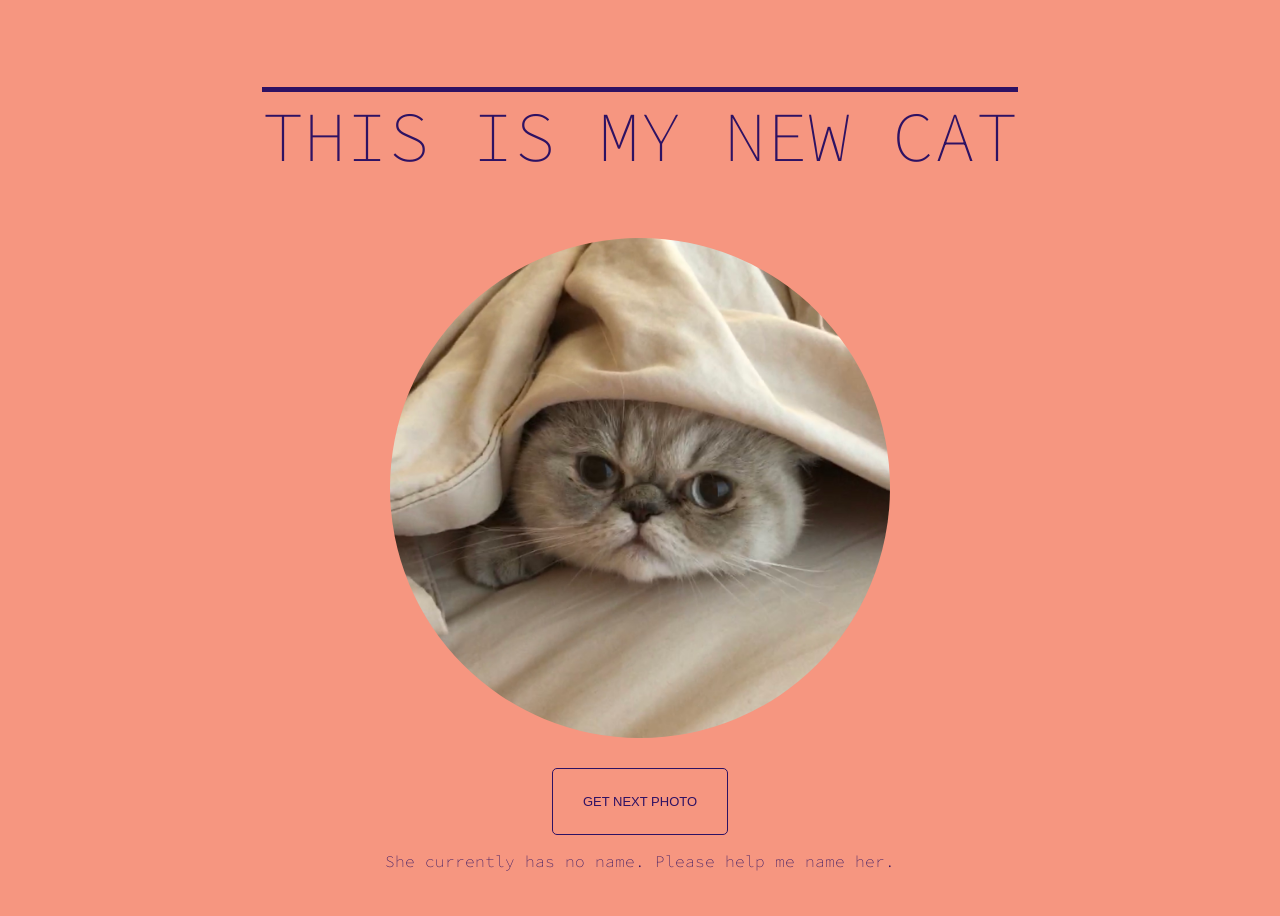
==== index.html @ f6338b4c "removed initial scale" ====
<!DOCTYPE html>
<lang="en-US">

  <head>
    <meta name="viewport" content="width=device-width">
    <title>My cat</title>
    <link rel="stylesheet" type="text/css" href="app.css" />
  </head>

  <body>
    <section id="container">
      <h1 title="My Cat Website">This Is My New Cat</h1>
      <img src="imgs/kitty_bed.jpg" />
      <button>Get Next photo</button>
      <p>She currently has no name. Please help me name her.</p>
    </section>
    <script type="text/javascript" src="app.js">
    </script>
  </body>

  </html>
---- app.css ----
/*Write your CSS in here*/
@import url("https://fonts.googleapis.com/css?family=Source+Code+Pro:200&display=swap");

button::-moz-focus-inner {
	border: 0;
}

button:focus {
	outline: 0;
}

h1 {
	font-weight: 200;
	font-size: 70px;
	text-transform: uppercase;
	border-top: 5px solid;
}

body {
	background-color: #f69680;
	color: #2e1263;
	font-family: "Source Code Pro", monospace;
	text-rendering: optimizeLegibility;
	-webkit-font-smoothing: subpixel-antialiased;
	font-synthesis: subpixel-antialiased;
	font-weight: 200;
}

img {
	border-radius: 50%;
	height: 500px;
}

#container {
	display: flex;
	flex-direction: column;
	align-items: center;
	justify-content: center;
	height: 100vh;
}

button {
	font-size: 13px;
	background-color: #f69680;
	border: 1px solid;
	color: #2e1263;
	padding: 25px 30px;
	text-align: center;
	text-decoration: none;
	text-transform: uppercase;
	display: inline-block;
	margin: 30px auto 0;
	cursor: pointer;
	border-radius: 5px;
}

button:hover {
	transition: 0.05s;
	background-color: #2e1263;
	color: #f69680;
	font-weight: bold;
}
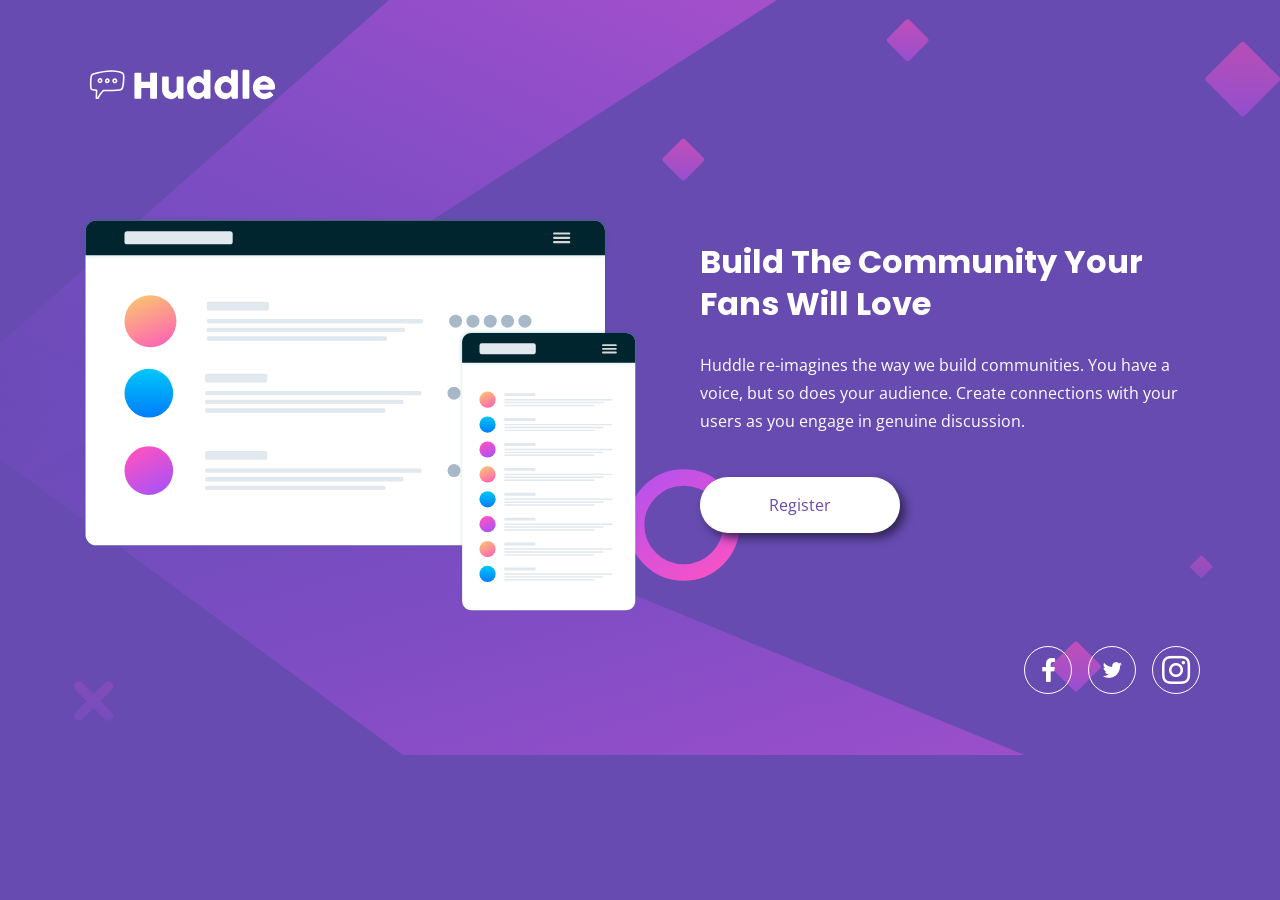
==== commit 866fec8b: "Changed everything." ====
--- a/index.html
+++ b/index.html
@@ -1,21 +1,51 @@
 <!DOCTYPE html>
-<lang="en-US">
+<html lang="en">
 
-  <head>
-    <meta name="viewport" content="width=device-width">
-    <title>My cat</title>
-    <link rel="stylesheet" type="text/css" href="app.css" />
-  </head>
+<head>
+    <meta charset="UTF-8">
+    <meta name="viewport" content="width=device-width, initial-scale=1.0">
+    <meta http-equiv="X-UA-Compatible" content="ie=edge">
+    <link rel="icon" type="img/png" sizes="32x32" href="./img/favicon-32x32.png">
+    <title>Frontend Mentor | Huddle landing page with single introductory section</title>
+    <!-- Custom CSS -->
+    <link rel="stylesheet" href="./css/style.css" type="text/css">
+    <!-- Font Awesome CSS -->
+    <link rel="stylesheet" href="./css/all.css" type="text/css">
+    <link href="https://fonts.googleapis.com/css?family=Open+Sans|Poppins:400,700&display=swap" rel="stylesheet">
+</head>
 
-  <body>
-    <section id="container">
-      <h1 title="My Cat Website">This Is My New Cat</h1>
-      <img src="imgs/kitty_bed.jpg" />
-      <button>Get Next photo</button>
-      <p>She currently has no name. Please help me name her.</p>
-    </section>
-    <script type="text/javascript" src="app.js">
-    </script>
-  </body>
+<body>
+    <header>
+        <img src="./img/logo.svg" alt="Huddle">
+    </header>
 
-  </html>+    <main>
+        <section class="heroImage">
+            <img src="./img/illustration-mockups.svg">
+        </section>
+        <section class="heroText">
+            <h1>Build The Community Your Fans Will Love</h1>
+            <p>
+                Huddle re-imagines the way we build communities. You have a voice, but so does your audience.
+                Create connections with your users as you engage in genuine discussion.
+            </p>
+
+            <a href="#" class="cta">Register</a>
+        </section>
+
+    </main>
+
+    <footer>
+        <a href="#">
+            <i class="fab fa-facebook-f"></i>
+        </a>
+        <a href="#">
+            <i class="fab fa-twitter"></i>
+        </a>
+        <a href="#">
+            <i class="fab fa-instagram"></i>
+        </a>
+    </footer>
+</body>
+
+</html>
--- a/css/style.css
+++ b/css/style.css
@@ -0,0 +1,195 @@
+*,
+*:before,
+*:after {
+  -webkit-box-sizing: border-box;
+          box-sizing: border-box;
+}
+
+body,
+html {
+  margin: 0;
+  padding: 0;
+}
+
+body {
+  line-height: 1.4;
+  font-family: "Open Sans", sans-serif;
+  font-size: 16px;
+}
+
+a,
+a:visited {
+  text-decoration: none;
+}
+
+header {
+  margin-bottom: 50px;
+}
+
+@media screen and (min-width: 1024px) {
+  header {
+    margin-bottom: 100px;
+  }
+}
+
+header > img {
+  width: 150px;
+}
+
+@media screen and (min-width: 1024px) {
+  header > img {
+    width: 200px;
+  }
+}
+
+footer {
+  display: -webkit-box;
+  display: -ms-flexbox;
+  display: flex;
+  -webkit-box-pack: center;
+      -ms-flex-pack: center;
+          justify-content: center;
+}
+
+@media screen and (min-width: 1024px) {
+  footer {
+    -webkit-box-pack: end;
+        -ms-flex-pack: end;
+            justify-content: flex-end;
+  }
+}
+
+footer > a {
+  margin-right: 16px;
+  color: white;
+  font-size: larger;
+}
+
+footer > a:first-child {
+  font-size: x-large;
+}
+
+footer > a:last-child {
+  margin-right: 0;
+  font-size: xx-large;
+}
+
+footer i.fab {
+  display: -webkit-box;
+  display: -ms-flexbox;
+  display: flex;
+  -webkit-box-pack: center;
+      -ms-flex-pack: center;
+          justify-content: center;
+  -webkit-box-align: center;
+      -ms-flex-align: center;
+          align-items: center;
+  border: 1px solid white;
+  border-radius: 50%;
+  width: 48px;
+  height: 48px;
+}
+
+body {
+  padding: 40px 40px 40px;
+  background-color: #674bb1;
+  background-image: url(../img/bg-mobile.svg);
+  background-size: cover;
+  background-repeat: no-repeat;
+  background-position: center center;
+  color: #ffffff;
+}
+
+@media screen and (min-width: 640px) {
+  body {
+    background-image: url(../img/bg-desktop.svg);
+    padding: 60px 80px 40px;
+  }
+}
+
+main {
+  margin-bottom: 60px;
+}
+
+@media screen and (min-width: 1024px) {
+  main {
+    margin-bottom: 26px;
+    display: -ms-grid;
+    display: grid;
+    -ms-grid-columns: (minmax(250px, 1fr))[auto-fit];
+        grid-template-columns: repeat(auto-fit, minmax(250px, 1fr));
+  }
+}
+
+.heroImage {
+  margin-bottom: 70px;
+}
+
+@media screen and (min-width: 1024px) {
+  .heroImage {
+    margin-bottom: 0;
+  }
+}
+
+.heroImage img {
+  width: 100%;
+}
+
+.heroText {
+  line-height: 1.75;
+  text-align: center;
+}
+
+@media screen and (min-width: 1024px) {
+  .heroText {
+    padding-left: 60px;
+    text-align: left;
+  }
+}
+
+h1 {
+  font-family: "Poppins", sans-serif;
+  font-size: 22px;
+  font-weight: 700;
+  line-height: 1.5;
+}
+
+@media screen and (min-width: 1024px) {
+  h1 {
+    font-size: 32px;
+    line-height: 1.3;
+  }
+}
+
+a.cta {
+  display: inline-block;
+  position: relative;
+  min-width: 200px;
+  margin-top: 26px;
+  padding: 20px;
+  background: white;
+  color: #674bb1;
+  line-height: 1;
+  text-align: center;
+  border-radius: 40px;
+  -webkit-box-shadow: 5px 5px 10px #332557;
+          box-shadow: 5px 5px 10px #332557;
+  -webkit-transform: translateY(0px);
+          transform: translateY(0px);
+  -webkit-transition: all 100ms ease-in-out;
+  transition: all 100ms ease-in-out;
+}
+
+@media screen and (min-width: 1024px) {
+  a.cta {
+    padding: 20px 66px;
+  }
+}
+
+a.cta:hover {
+  -webkit-transform: translateY(5px);
+          transform: translateY(5px);
+  -webkit-box-shadow: none;
+          box-shadow: none;
+}
+/*# sourceMappingURL=style.css.map */
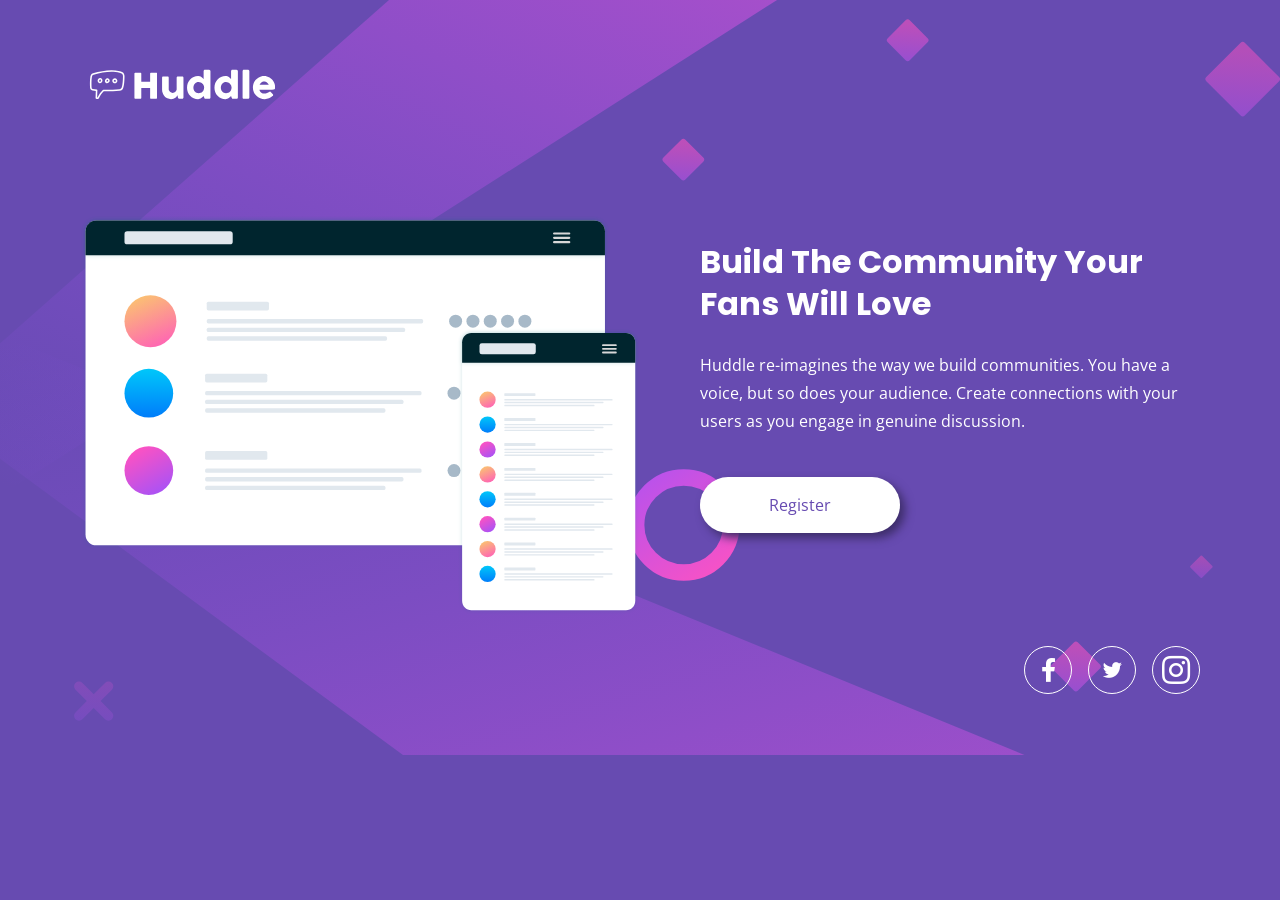
==== commit 51b50194: "Removed anchor links." ====
--- a/index.html
+++ b/index.html
@@ -30,19 +30,19 @@
                 Create connections with your users as you engage in genuine discussion.
             </p>
 
-            <a href="#" class="cta">Register</a>
+            <a class="cta">Register</a>
         </section>
 
     </main>
 
     <footer>
-        <a href="#">
+        <a>
             <i class="fab fa-facebook-f"></i>
         </a>
-        <a href="#">
+        <a>
             <i class="fab fa-twitter"></i>
         </a>
-        <a href="#">
+        <a>
             <i class="fab fa-instagram"></i>
         </a>
     </footer>
--- a/css/style.css
+++ b/css/style.css
@@ -20,6 +20,7 @@
 a,
 a:visited {
   text-decoration: none;
+  cursor: pointer;
 }
 
 header {
@@ -172,12 +173,17 @@
   line-height: 1;
   text-align: center;
   border-radius: 40px;
-  -webkit-box-shadow: 5px 5px 10px #332557;
-          box-shadow: 5px 5px 10px #332557;
+  -webkit-box-shadow: 5px 5px 10px #3d2d69;
+          box-shadow: 5px 5px 10px #3d2d69;
   -webkit-transform: translateY(0px);
           transform: translateY(0px);
   -webkit-transition: all 100ms ease-in-out;
   transition: all 100ms ease-in-out;
+  outline: none;
+  -moz-user-select: none;
+  -webkit-user-select: none;
+  -ms-user-select: none;
+  user-select: none;
 }
 
 @media screen and (min-width: 1024px) {
@@ -186,10 +192,11 @@
   }
 }
 
-a.cta:hover {
+a.cta:active {
   -webkit-transform: translateY(5px);
           transform: translateY(5px);
   -webkit-box-shadow: none;
           box-shadow: none;
+  -webkit-tap-highlight-color: transparent;
 }
 /*# sourceMappingURL=style.css.map */
